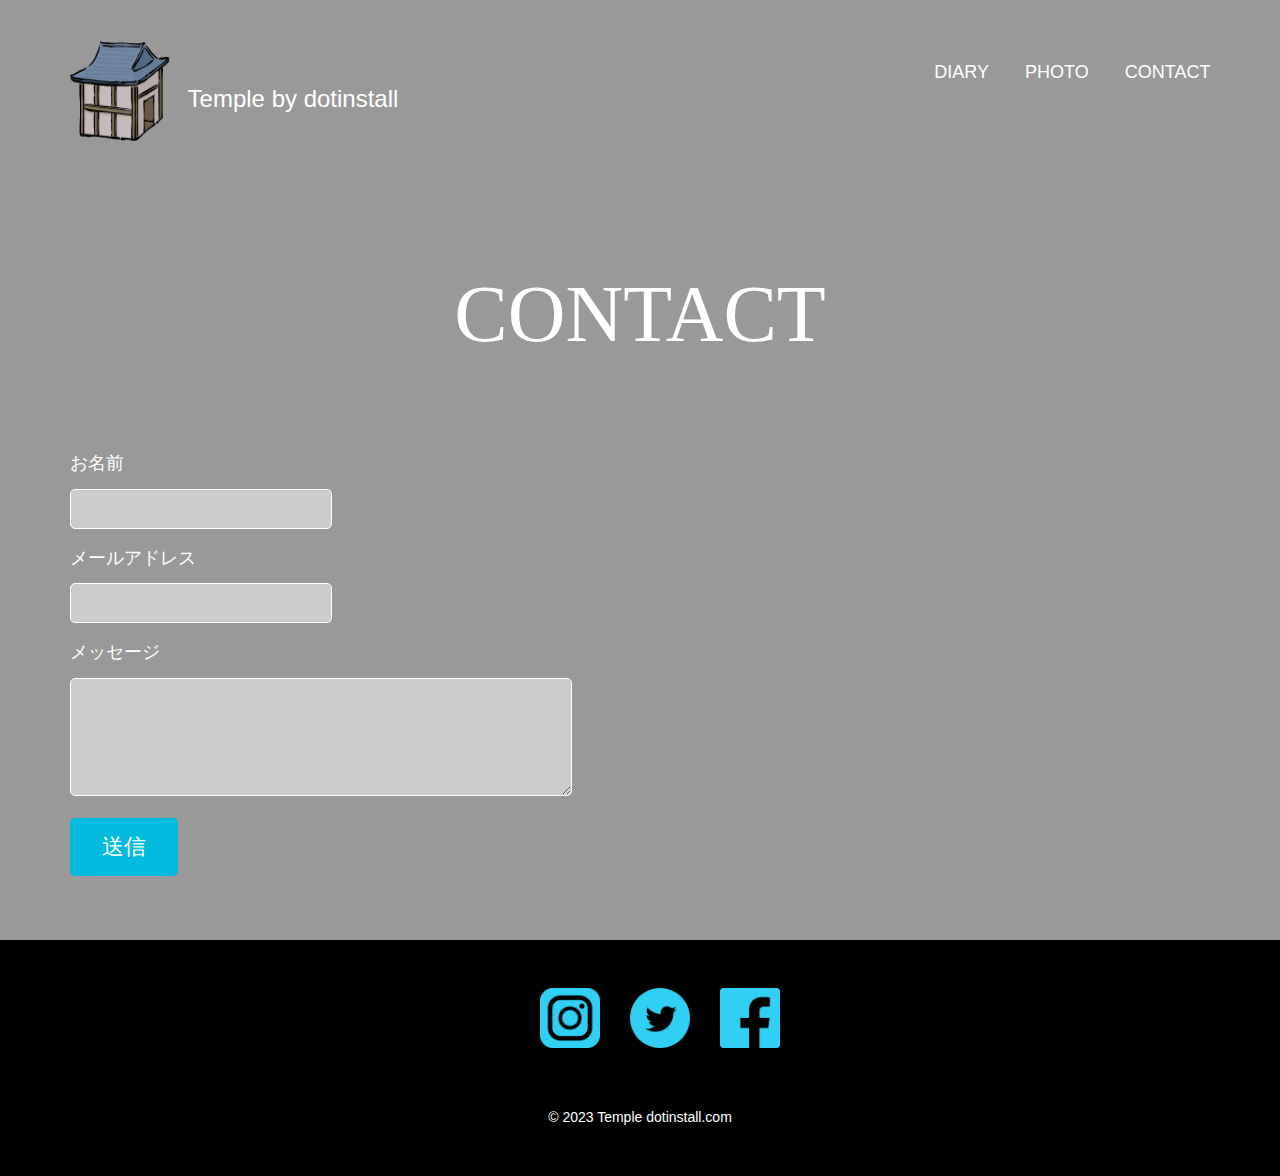
==== contact.html @ a0c5ae41 "Add files via upload" ====
<!DOCTYPE html>
<html lang="ja">

<head>
  <meta charset="UTF-8">
  <meta http-equiv="X-UA-Compatible" content="IE=edge">
  <meta name="viewport" content="width=device-width, initial-scale=1.0">
  <link rel="stylesheet" href="style.css">
  <!-- ファビコン -->
  <link rel="apple-touch-icon" sizes="180x180" href="/apple-touch-icon.png">
  <link rel="icon" type="image/png" sizes="32x32" href="/favicon-32x32.png">
  <link rel="icon" type="image/png" sizes="16x16" href="/favicon-16x16.png">
  <link rel="manifest" href="/site.webmanifest">
  <link rel="mask-icon" href="/safari-pinned-tab.svg" color="#5bbad5">
  <meta name="msapplication-TileColor" content="#da532c">
  <meta name="theme-color" content="#ffffff">
  <!-- ファビコン -->
  <title>contact-page</title>
</head>

<body>
  <div id="contact" class="big-bg">
    <header class="page-header wrapper">
      <div class="header-h1">
        <h1><a href="index.html"><img src="image/logo2.png" alt="◯◯寺ホームページ" width="100" height="100"></a></h1>
        <p>Temple by dotinstall</p>
      </div>
      <ul class="main-nav">
        <li><a href="diary.html">Diary</a></li>
        <li><a href="photo.html">Photo</a></li>
        <li><a href="contact.html">contact</a></li>
        </ul>
      </nav>
    </header>
<!-- form ----------->
<div class="wrapper">
  <h2 class="page-title">Contact</h2>
  <form action="#">
    <div>
      <label for="name">お名前</label>
      <input type="text" id="name" name="yout-name">
    </div>

    <div>
      <label for="email">メールアドレス</label>
      <input type="email" id="email" name="your-email">
    </div>

    <div>
      <label type="messagge">メッセージ</label>
      <textarea id="message" name="your-message"></textarea>
    </div>

    <input type="submit" class="button" value="送信">

  </form>

</div>

</div>

  <footer>
    <ul class="sns">
      <li><a href="#"><img src="image/インスタグラム.png" alt="インスタグラム" width="60" height="60"></a></li>
      <li><a href="#"><img src="image/Twitter.png" alt="Twitter" width="60" height="60"></a></li>
      <li><a href="#"><img src="image/FACEBOOK.png" alt="FACEBOOK" width="60" height="60"></a></li>
    </ul>
    <p>&copy; 2023 Temple dotinstall.com</p>
  </footer>
</body>
</body>

</html>
---- style.css ----
@charset "UTF-8";

html {
  font-size: 100%;
}

body {
  margin: 0;
  color: #ffffff;
  font-family: "Helvetica Neue", "Arial", "Hiragino Sans", "Meiryo", sans-serif;
  line-height: 1.7;
  background-color: rgba(0, 0, 0, 0.4);
}

img {
  max-width: 100%;
}

a {
  text-decoration: none;
}


/* BG */
.big-bg {
  background-size: cover;
  background-position: center top;
}

#home {
  background: url(image/tera.jpg);
  background-blend-mode: lighten;
  min-height: 100vh;
  background-position: 51% 63%;
}

.home page-title {
  text-transform: none;
}

/* BG END */

/* header */


.header-h1 {
  display: flex;
  align-items: center;
}

.header-h1 p {
  margin-left: 18px;
  font-size: 24px;

}

.main-nav {
  display: flex;
  font-size: 1.25rem;
  text-transform: uppercase;
  margin-top: 34px;

}

.main-nav a {
  font-size: 18px;
  color:#ffffff
}

.main-nav a:hover {
  color: #0090aa;
}

.main-nav li {
  margin-left: 36px;
  list-style: none;
  font-weight: normal;
  list-style: none;

}



.page-header {
  display: flex;
  justify-content: space-between;
}

.wrapper {
  max-width: 1400px;
  margin: 0 auto;
  padding: 0 4%;
}

/* header終わり */

/* HOME */
.home-content {
  display: flex;
  flex-direction: column;
  justify-content: center;
  align-items: center;
  text-align: center;
}

.home-content p {
  font-size: 1.5rem;
  margin: 10px 0 10px;
}

/* 見出し */
.page-title {
  font-size: 5rem;
  font-family: 'Philosopher', serif;
  text-transform: uppercase;
  font-weight: normal;
}

/* ボタン */
.button {
  font-size: 1.375rem;
  background: #0bd;
  color: #fff;
  border-radius: 5px;
  padding: 18px 32px;
}

.button:hover {
  background: #0090aa;
}



/* HOME END */

/* フッター */
footer {
  display: flex;
  flex-direction: column;
  justify-content: center;
  align-items: center;
  background-color: #000;
  color: #fff;
  padding: 32px;
}

.sns {
  display: flex;
  justify-content: center;
  list-style: none;
  gap: 10px;
}

.sns a {
  color: #fff;
  text-decoration: none;
  padding: 8px 10px;
  white-space: nowrap;
  width: 3vh;
  height: 3vh;
}

.sns a:hover {
  text-decoration: underline;
}

footer p {
  font-size: 14px;
  margin-top: 34px;
}

/* フッター終わり */


/* diary -------------------------*/
.main-nav2 {
  display: flex;
  font-size: 1.25rem;
  text-transform: uppercase;
  margin-top: 34px;
}

.main-nav2 a {
  font-size: 18px;
  color: #ffffff;
}

.main-nav2 a:hover {
  color: #0090aa;
}
.main-nav2 li {
  margin-left: 36px;
  list-style: none;
  font-weight: normal;
}

#diary {
  background-image: url(image/tera.jpg);
  background-position: 51% 33%;
  background-color: rgba(1, 1, 1, .3);
  background-blend-mode: soft-light;
  height: 350px;
  margin-bottom: 40px;
  color:#ffffff;
}

#diary li{
  color:#ffffff;
}


#diary .page-title {
  text-align: center;
  margin-top: 0px
}

/* diary END ----------------------*/
/* diary-contents----------------- */


.diary-contents {
  display: flex;
  justify-content: space-between;
  margin-bottom: 50px;

}

/* 記事部分 */
article {
  width: 74%;
}

.post-info {
  position: relative;
  padding-top: 4px;
  margin-bottom: 40px;
}

.post-date {
  background: #0bd;
  border-radius: 50%;
  color: #fff;
  width: 100px;
  height: 100px;
  font-size: 1.625rem;
  text-align: center;
  position: absolute;
  top: 0;
  padding-top: 10px;
}

.post-date span {
  font-size: 1rem;
  border-top: 1px rgba(255, 255, 255, .5)solid;
  padding-top: 6px;
  display: block;
  width: 60%;
  margin: 0 auto;
}

.post-title {
  font-family: 'Yu Mincho', 'Yumincho', serif;
  font-size: 2rem;
  font-weight: normal;
}

.post-title,
.post-cat {
  margin-left: 120px;
}

article img {
  margin-bottom: 20px;

}

article p {
  margin-bottom: 1rem;
}

/* サイドバー */
aside {
  width: 22%;
}

aside p {
  padding: 12px 10px;
}

.sub-title {
  font-size: 1.375rem;
  padding: 0 8px 8px;
  border-bottom: 2px #0bd solid;
  font-weight: normal;
}
.sub-menu{
  margin-bottom:60px;
  list-style: none;
}
.sub-menu a{
  color:#ffffff;
  padding: 10px;
  display: block;
}
.sub-menu a:hover{
  color:#0bd;
}
/* diary-contents END----------------- */

/* Photo-page contents */
#photo {
  background-image: url(../寺３/image/temple/daniel-olah-2lMK4dgqwFM-unsplash.jpg);
  min-height: 100vh;
  background-size: cover;
  object-fit: cover;
  margin-bottom: 20px;
  padding: 20px;
}

.photo-content {
  max-width: 560px;
  margin-top : 10%;
}

.photo-content .page-title {
  text-align: center;
}

.photo-content p {
  font-size: 1.125;
  margin: 10px 0 0;
}



.grid {
  display: grid;
  gap: 26px;
  grid-template-columns: repeat(auto-fit ,minmax(240px,1fr));
  grid-auto-rows: 240px;
  margin-top: 6%;
  margin-bottom: 50px;
  grid-row-gap: 40px;
}
.big-box{
  grid-column: 1 / 3;
  grid-row: 1 / 3;
}

.grid img {
  width: 100%;
  height: 100%;
  object-fit: cover;
}
.grid p {
  margin-top: 0; /* <p> タグの上の余白を削除 */
}

/* Photo-page contents END */

/* contact-page -------------------------------------*/
#contact {
  background-image: url(../寺３/image/temple/zahid-lilani-gh8ZeErrYzQ-unsplash.jpg);
  background-position: 100% 60%;
  min-height: 100vh;
  background-size: cover;
  object-fit: cover;
  padding: 20px;
}

#contact .page-title{
  text-align: center;
}

/* フォーム */
form div {
  margin-bottom: 14px;
}
label {
  font-size :1.125rem ;
  margin-bottom:10px;
  display: block;
}
input[type="text"],
input[type="email"],
textarea {
  background: rgba(255, 255, 255, .5);
  border: 1px #fff solid;
  border-radius: 5px;
  padding: 10px;
  font-size: 1rem;
}


input[type="text"],
input[type="email"]{
  width:100%;
  max-width: 240px;
}
textarea {
  width: 100%;
  max-width: 480px;
  height: 6rem;
}
input[type="submit"]{
  border: none;
  cursor: pointer;
  line-height: 1;
}

/* contact pageEND--------------------------------------- */








/* メディアクエリー　モバイル */
@media (max-width:600px) {
  .page-title{
    font-size: 2.5rem;
  }

  /* head */
  .main-nav {
    font-size: 0.1rem;
    margin-top: 10px;
  }
  .main-nav2 {
    font-size: 0.1rem;
    margin-top: 10px;
  }
  .page-header {
    flex-direction: column;
    align-items: center;
  }

  /* home */
  .home-content {
    margin-top: 20%;
  }

  /* Diary */
  .diary-contents {
    flex-direction: column;
  }

  article {
    margin-top: 30px;
  }

  article,
  aside {
    width: 100%;
  }

  #diary .page-title{
    margin-top : 30px;
  }
  aside {
    margin-top: 60px;
  }
  .post-info {
    margin-bottom: 30px;
  }
  .post-date {
    width: 70px;
    height: 70px;
    font-size: 1rem;
  }
  .post-date span {
    font-size: 0.875rem;
    padding-top: 2px;
  }
  .post-title {
    font-size: 1.375rem;
  }
  .post-cat {
    font-size: 0.875rem;
    margin-top: 10px;
  }
  .post-title,
  .post-cat {
    margin-left: 80px;
  }

  .big-box {
    grid-column : auto;
    grid-row : auto;
    object-fit: cover;
  }
  /* contact モバイル */

  
  #contact .page-title{
    margin-top: 40px;
  }
  /* contact モバイル　フォーム */
  input[type="text"],
  input[type="email"],
  textarea {
    max-width: 100%;
  }
}

/* メディアクエリー終わり */
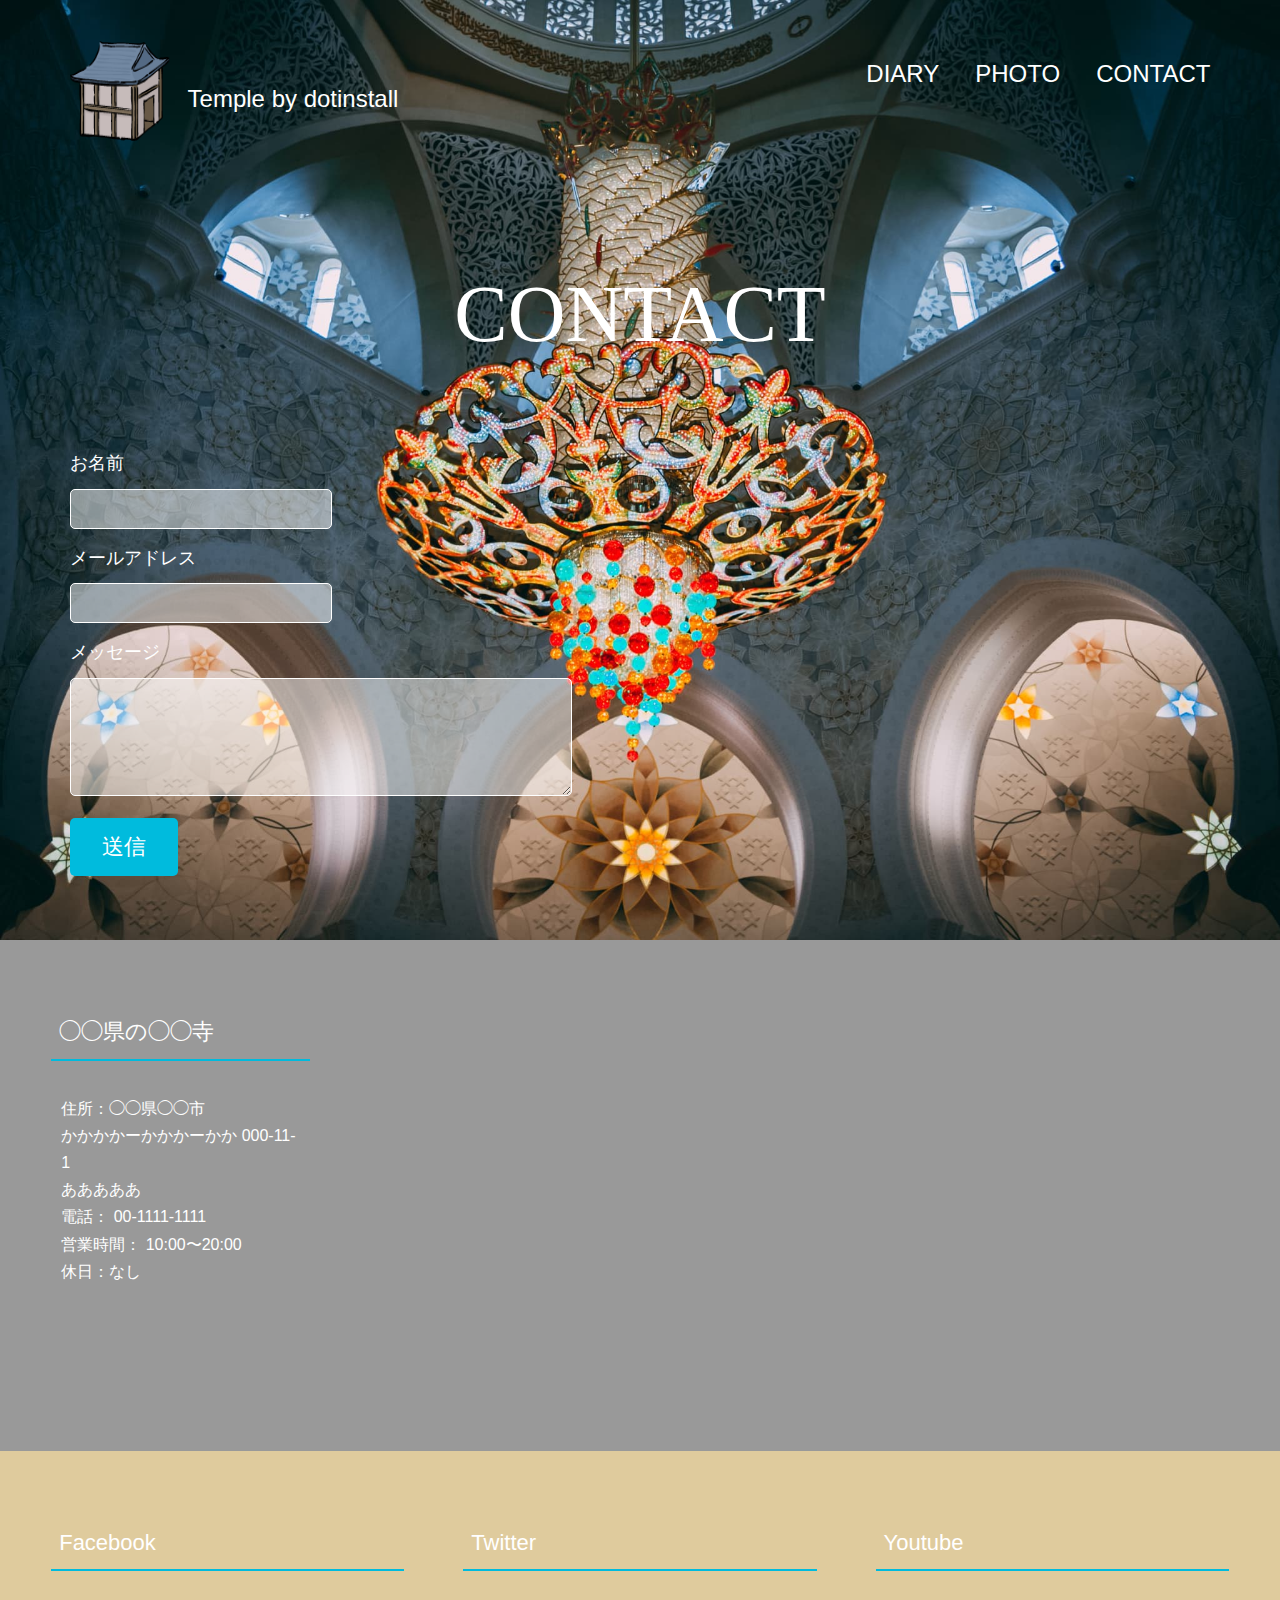
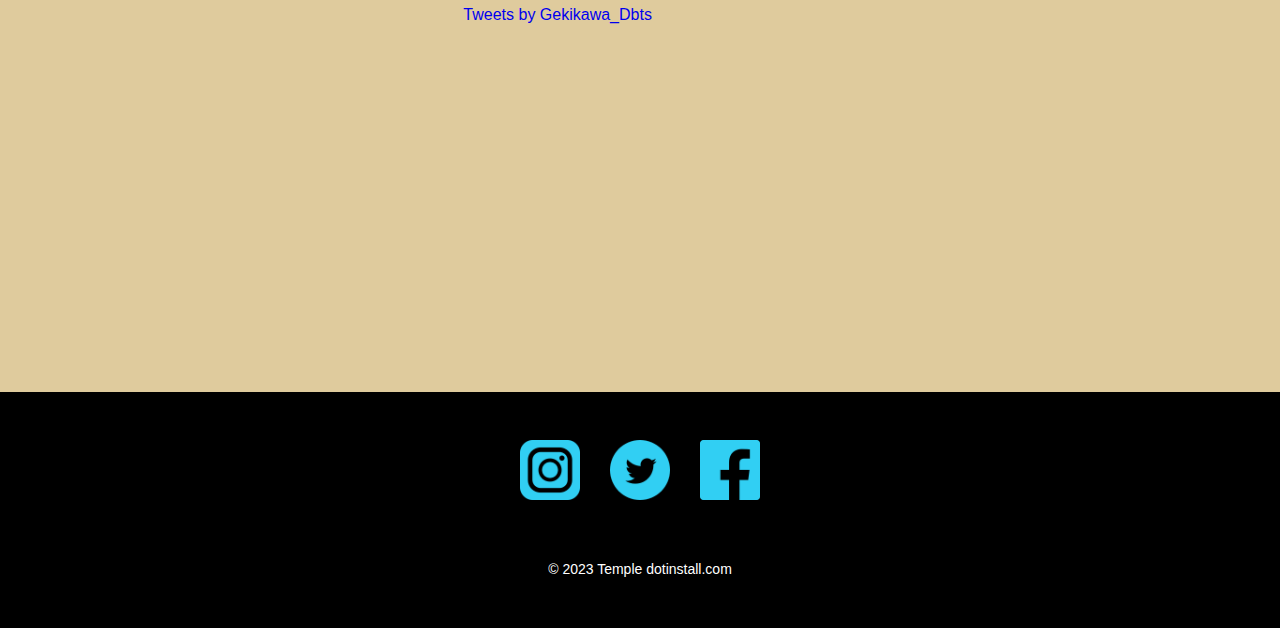
==== commit 2f17115e: "Add files via upload" ====
--- a/contact.html
+++ b/contact.html
@@ -57,17 +57,60 @@
 
 </div>
 
-</div>
+</div> 
 
-  <footer>
-    <ul class="sns">
-      <li><a href="#"><img src="image/インスタグラム.png" alt="インスタグラム" width="60" height="60"></a></li>
-      <li><a href="#"><img src="image/Twitter.png" alt="Twitter" width="60" height="60"></a></li>
-      <li><a href="#"><img src="image/FACEBOOK.png" alt="FACEBOOK" width="60" height="60"></a></li>
-    </ul>
-    <p>&copy; 2023 Temple dotinstall.com</p>
-  </footer>
+<!-- 店舗情報---------------------- -->
+<section id="location">
+  <div class="wrapper">
+    <div class="location-info">
+      <h3 class="sub-title">◯◯県の◯◯寺</h3>
+      <p>
+        住所：◯◯県◯◯市<br>
+        かかかかーかかかーかか 000-11-1<br>
+        あああああ<br>
+        電話： 00-1111-1111<br>
+        営業時間： 10:00〜20:00<br>
+        休日：なし
+      </p>
+    </div>  <!-- </div>店舗情報　終わり -->
+    <div class="location-map">
+      <iframe src="https://www.google.com/maps/embed?pb=!1m18!1m12!1m3!1d1634.9102591061521!2d135.748964388867!3d34.96110694138926!2m3!1f0!2f0!3f0!3m2!1i1024!2i768!4f13.1!3m3!1m2!1s0x600105f5af735fad%3A0x5cdf204c4b42061f!2z44CSNjAxLTgxNDEg5Lqs6YO95bqc5Lqs6YO95biC5LiK6bOl57695Y2v44OO6Iqx55S6!5e0!3m2!1sja!2sjp!4v1686957311482!5m2!1sja!2sjp" width="800" height="400" style="border:0;" allowfullscreen="" loading="lazy" referrerpolicy="no-referrer-when-downgrade"></iframe>
+    </div>
+  </div>
+</section>
+<!-- </section>location -->
+<!-- sns -->
+<section id="sns">
+  <div class="wrapper">
+
+    <div class="sns-box">
+      <h3 class="sub-title">Facebook</h3>
+      <iframe src="https://www.facebook.com/plugins/page.php?href=https%3A%2F%2Fwww.facebook.com%2Ffacebook&tabs=timeline&width=340&height=315&small_header=false&adapt_container_width=true&hide_cover=false&show_facepile=false&appId" width="340" height="315" style="border:none;overflow:hidden" scrolling="no" frameborder="0" allowfullscreen="true" allow="autoplay; clipboard-write; encrypted-media; picture-in-picture; web-share"></iframe>
+      <div class="fb-page" data-href="https://www.facebook.com/facebook" data-tabs="timeline" data-width="" data-height="315" data-small-header="false" data-adapt-container-width="true" data-hide-cover="false" data-show-facepile="false"><blockquote cite="https://www.facebook.com/facebook" class="fb-xfbml-parse-ignore"><a href="https://www.facebook.com/facebook"></a></blockquote></div>
+    </div>
+
+    <div class="sns-box">
+      <h3 class="sub-title">Twitter</h3>
+      <a class="twitter-timeline" data-height="315" href="https://twitter.com/Gekikawa_Dbts?ref_src=twsrc%5Etfw">Tweets by Gekikawa_Dbts</a> <script async src="https://platform.twitter.com/widgets.js" charset="utf-8"></script>
+    </div>
+
+    <div class="sns-box">
+      <h3 class="sub-title">Youtube</h3>
+      <iframe width="560" height="315" src="https://www.youtube.com/embed/O3M0WQyGmhk?start=30" title="YouTube video player" frameborder="0" allow="accelerometer; autoplay; clipboard-write; encrypted-media; gyroscope; picture-in-picture; web-share" allowfullscreen></iframe>
+    </div> 
+
+  </div><!-- wrapper -->
+</section>
+<footer>
+  <ul class="sns">
+    <li><a href="#"><img src="image/インスタグラム.png" alt="インスタグラム" width="60" height="60"></a></li>
+    <li><a href="#"><img src="image/Twitter.png" alt="Twitter" width="60" height="60"></a></li>
+    <li><a href="#"><img src="image/FACEBOOK.png" alt="FACEBOOK" width="60" height="60"></a></li>
+  </ul>
+  <p>&copy; 2023 Temple dotinstall.com</p>
+</footer>
 </body>
-</body>
+<div id="fb-root"></div>
+<script async defer crossorigin="anonymous" src="https://connect.facebook.net/ja_JP/sdk.js#xfbml=1&version=v17.0" nonce="QW1tOXlN"></script>
 
 </html>--- a/style.css
+++ b/style.css
@@ -59,11 +59,13 @@
   font-size: 1.25rem;
   text-transform: uppercase;
   margin-top: 34px;
+  padding-left: 0;
 
 }
 
 .main-nav a {
-  font-size: 18px;
+  font-size: 24px;
+  margin-left: 0;
   color:#ffffff
 }
 
@@ -149,6 +151,7 @@
   justify-content: center;
   list-style: none;
   gap: 10px;
+  padding-left: 0;
 }
 
 .sns a {
@@ -200,8 +203,10 @@
   background-color: rgba(1, 1, 1, .3);
   background-blend-mode: soft-light;
   height: 350px;
-  margin-bottom: 40px;
+  margin-bottom: 20px;
   color:#ffffff;
+  padding: 20px;
+  padding-bottom: 40px;
 }
 
 #diary li{
@@ -309,7 +314,7 @@
 
 /* Photo-page contents */
 #photo {
-  background-image: url(../寺３/image/temple/daniel-olah-2lMK4dgqwFM-unsplash.jpg);
+  background-image: url(image/temple/daniel-olah-2lMK4dgqwFM-unsplash.jpg);
   min-height: 100vh;
   background-size: cover;
   object-fit: cover;
@@ -360,7 +365,7 @@
 
 /* contact-page -------------------------------------*/
 #contact {
-  background-image: url(../寺３/image/temple/zahid-lilani-gh8ZeErrYzQ-unsplash.jpg);
+  background-image: url(image/temple/zahid-lilani-gh8ZeErrYzQ-unsplash.jpg);
   background-position: 100% 60%;
   min-height: 100vh;
   background-size: cover;
@@ -407,6 +412,42 @@
   cursor: pointer;
   line-height: 1;
 }
+/* frex */
+#location {
+  padding: 4% 0;
+}
+#location .wrapper {
+  display: flex ;
+  justify-content: space-between;
+  }
+  .location-info {
+    width: 22%;
+  }
+  .location-info p {
+    padding: 12px 10px;
+  }
+  .location-map {
+    width: 74%;
+  }
+  /* iframe */
+  iframe {
+    width: 100%;
+  }
+/* SNS-------------- */
+#sns {
+  background: #dfcb9d;
+  padding: 4% 0;
+}
+#sns .wrapper {
+  display: flex;
+  justify-content: space-between;
+}
+#sns .sub-title {
+  margin-bottom: 30px;
+}
+.sns-box{
+  width: 30%
+}
 
 /* contact pageEND--------------------------------------- */
 
@@ -427,6 +468,7 @@
   .main-nav {
     font-size: 0.1rem;
     margin-top: 10px;
+    flex-direction: column;
   }
   .main-nav2 {
     font-size: 0.1rem;
@@ -503,6 +545,19 @@
   textarea {
     max-width: 100%;
   }
+  /* 店舗情報　地図　SNS */
+  #location .wrapper,
+  #sns .wrapper {
+    flex-direction: column;
+  }
+  .location-info,
+  .location-map,
+  .sns-box {
+    width: 100%;
+  }
+  .sns-box {
+    margin-bottom: 30px;
+  }
 }
 
 /* メディアクエリー終わり */ 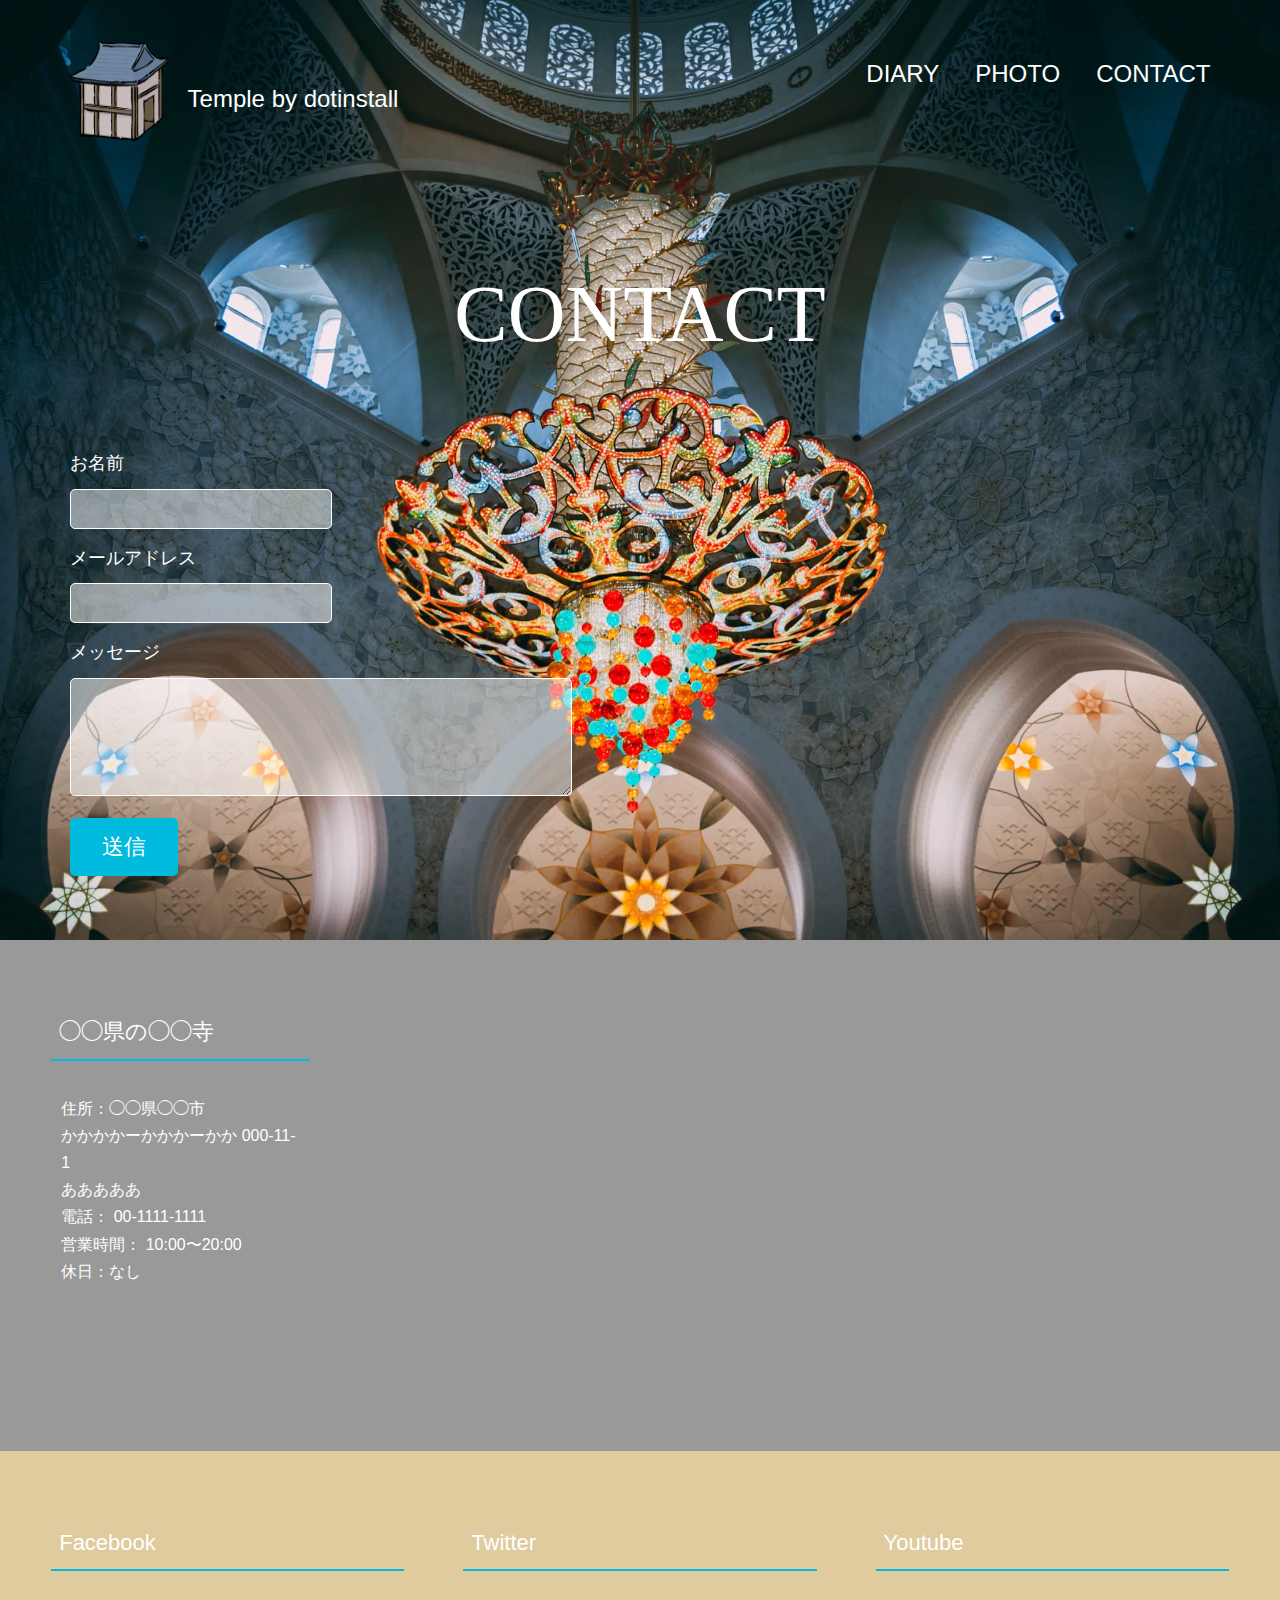
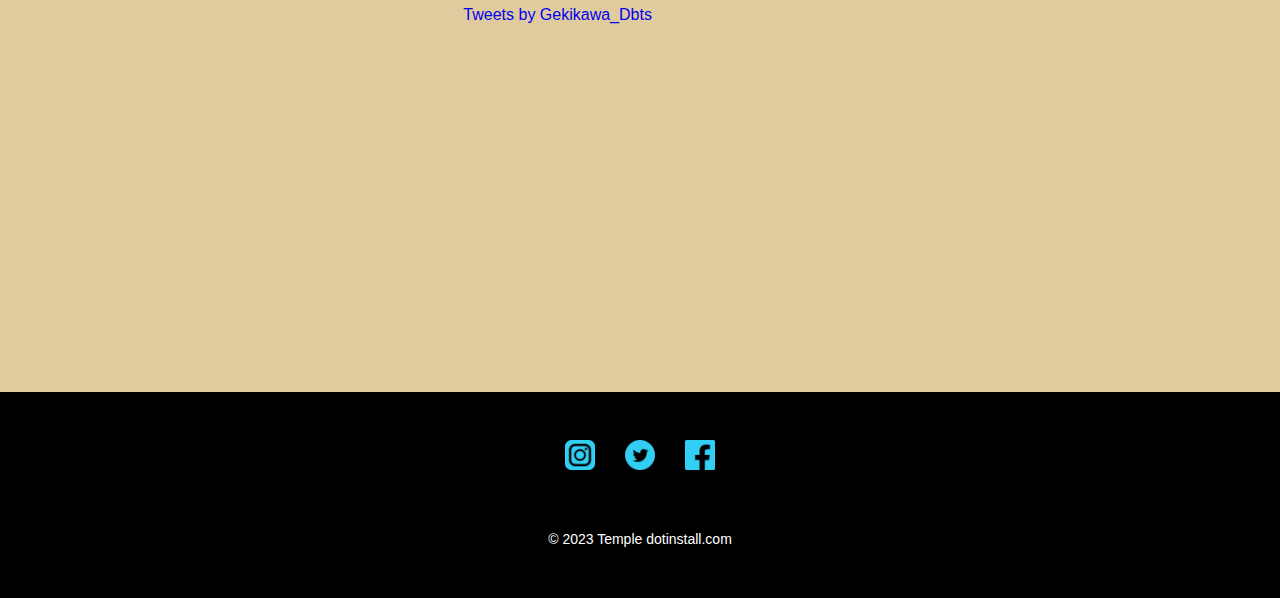
==== commit 52da2c58: "Add files via upload" ====
--- a/contact.html
+++ b/contact.html
@@ -14,6 +14,12 @@
   <link rel="mask-icon" href="/safari-pinned-tab.svg" color="#5bbad5">
   <meta name="msapplication-TileColor" content="#da532c">
   <meta name="theme-color" content="#ffffff">
+  <!-- OGP -->
+  <meta property="og:url" content="http://example.com/index.html">
+  <meta property="og:type" content="website">
+  <meta property="og:title" content="WCB Cafe Home">
+  <meta property="og:description" content="身近なお寺に訪れてみませんか？非日常な空間">
+  <meta property="og:image" content="image/tera.jpg"
   <!-- ファビコン -->
   <title>contact-page</title>
 </head>
@@ -103,9 +109,9 @@
 </section>
 <footer>
   <ul class="sns">
-    <li><a href="#"><img src="image/インスタグラム.png" alt="インスタグラム" width="60" height="60"></a></li>
-    <li><a href="#"><img src="image/Twitter.png" alt="Twitter" width="60" height="60"></a></li>
-    <li><a href="#"><img src="image/FACEBOOK.png" alt="FACEBOOK" width="60" height="60"></a></li>
+    <li><a href="#"><img src="image/インスタグラム.png" alt="インスタグラム" width="30" height="30"></a></li>
+    <li><a href="#"><img src="image/Twitter.png" alt="Twitter" width="30" height="30"></a></li>
+    <li><a href="#"><img src="image/FACEBOOK.png" alt="FACEBOOK" width="30" height="30"></a></li>
   </ul>
   <p>&copy; 2023 Temple dotinstall.com</p>
 </footer>
--- a/style.css
+++ b/style.css
@@ -144,6 +144,7 @@
   background-color: #000;
   color: #fff;
   padding: 32px;
+
 }
 
 .sns {
@@ -218,7 +219,9 @@
   text-align: center;
   margin-top: 0px
 }
-
+.diary-footer {
+  margin: 0;
+}
 /* diary END ----------------------*/
 /* diary-contents----------------- */
 
@@ -227,7 +230,7 @@
   display: flex;
   justify-content: space-between;
   margin-bottom: 50px;
-
+ margin-top:120px;
 }
 
 /* 記事部分 */
@@ -366,7 +369,6 @@
 /* contact-page -------------------------------------*/
 #contact {
   background-image: url(image/temple/zahid-lilani-gh8ZeErrYzQ-unsplash.jpg);
-  background-position: 100% 60%;
   min-height: 100vh;
   background-size: cover;
   object-fit: cover;
@@ -535,7 +537,10 @@
   }
   /* contact モバイル */
 
-  
+  .big-bg {
+    background-size: cover;
+    background-position: center top;
+  }
   #contact .page-title{
     margin-top: 40px;
   }
@@ -558,6 +563,7 @@
   .sns-box {
     margin-bottom: 30px;
   }
+
 }
 
 /* メディアクエリー終わり */ 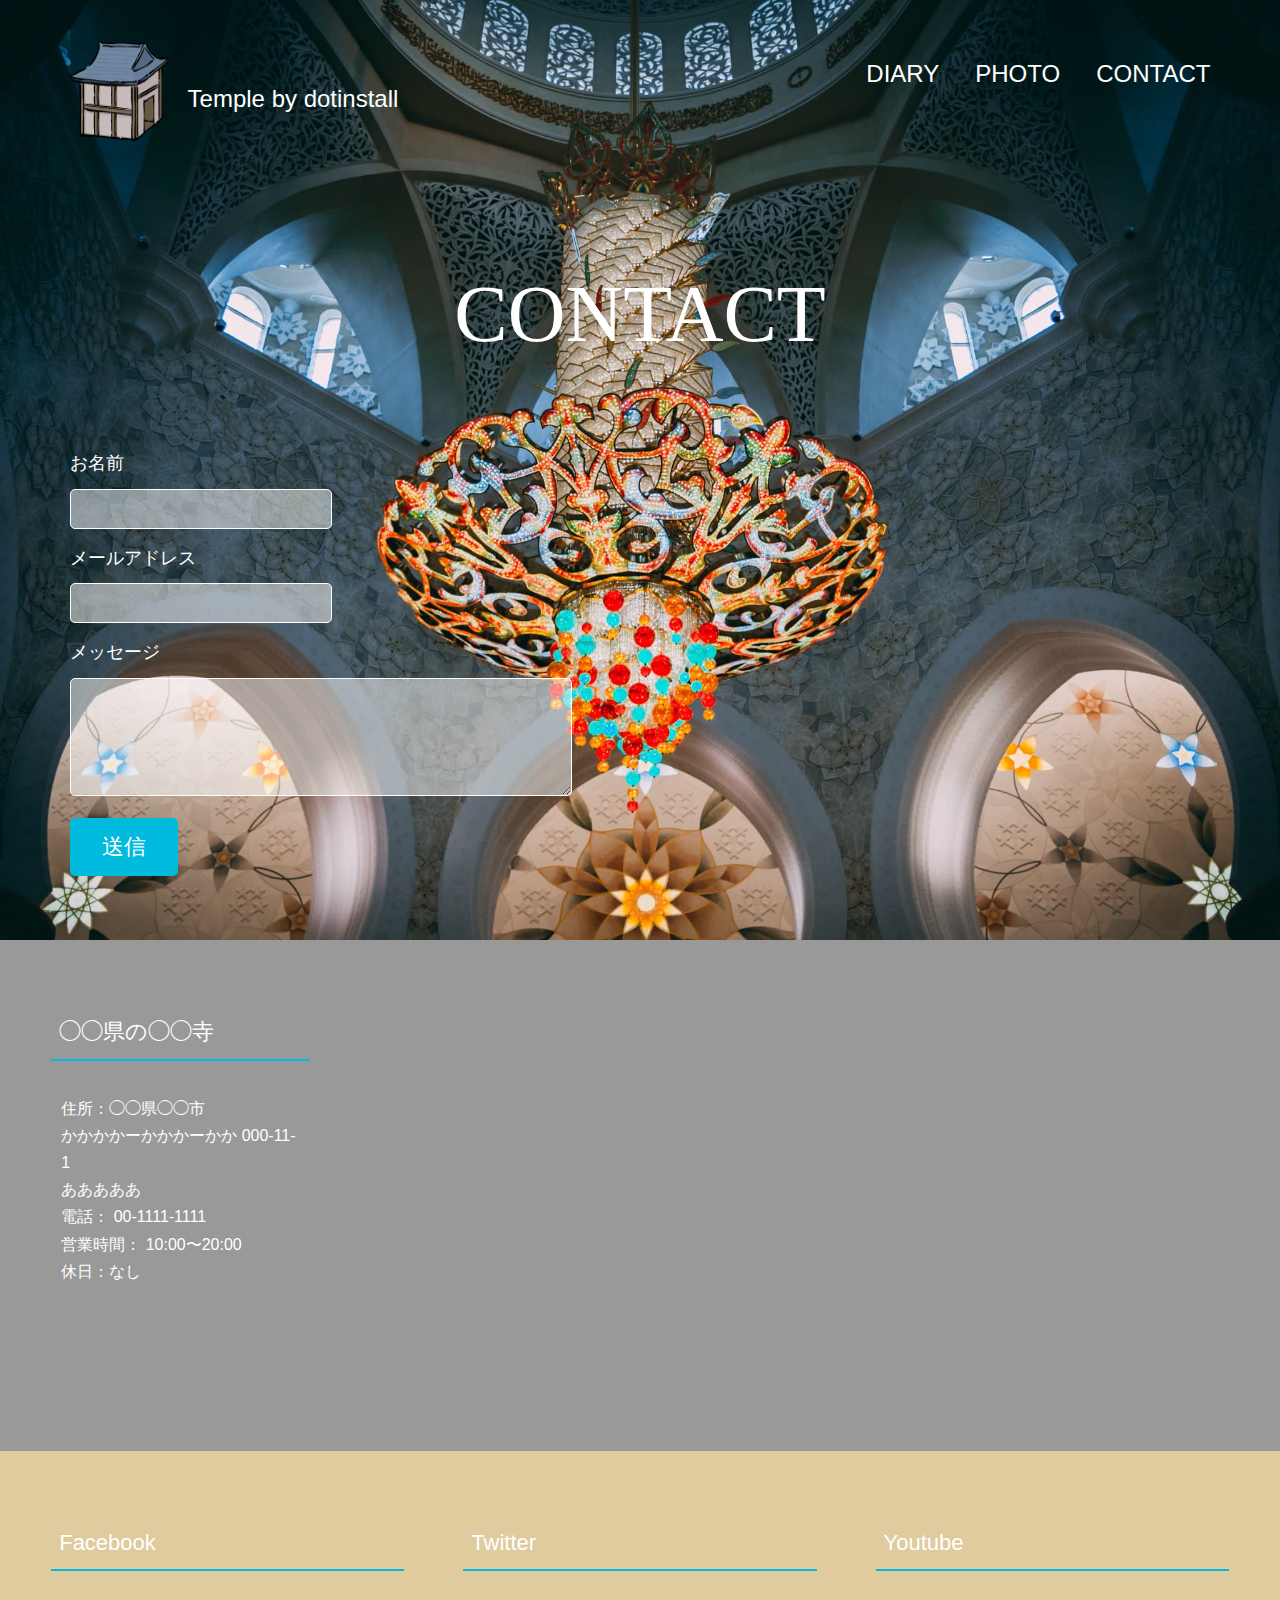
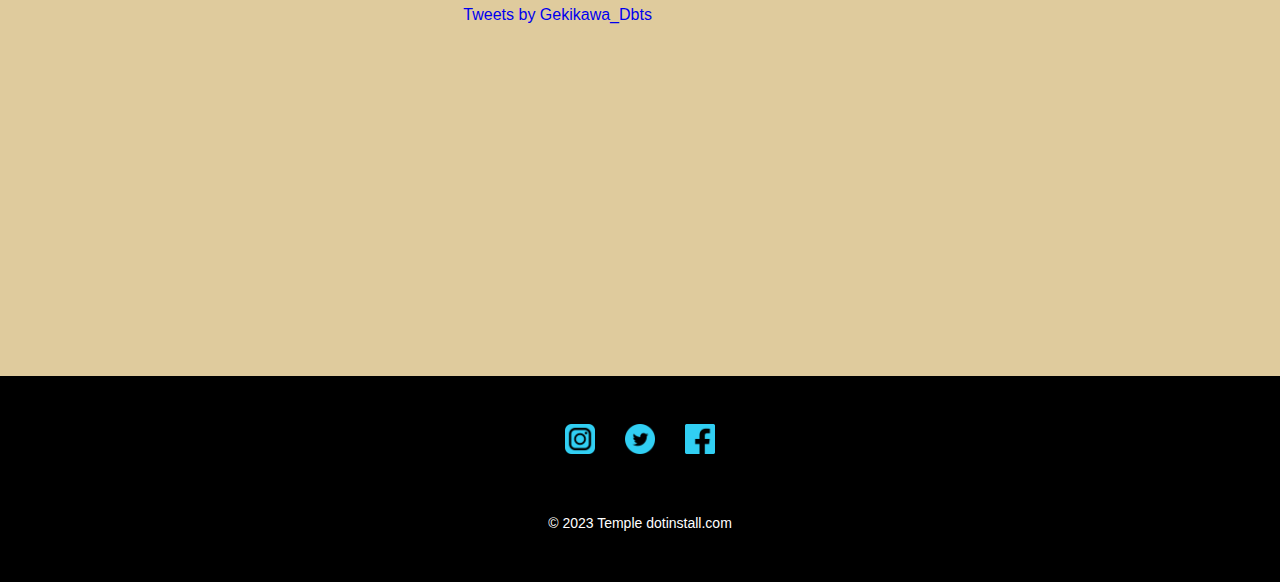
==== commit 213635a7: "Add files via upload" ====
--- a/contact.html
+++ b/contact.html
@@ -91,7 +91,6 @@
 
     <div class="sns-box">
       <h3 class="sub-title">Facebook</h3>
-      <iframe src="https://www.facebook.com/plugins/page.php?href=https%3A%2F%2Fwww.facebook.com%2Ffacebook&tabs=timeline&width=340&height=315&small_header=false&adapt_container_width=true&hide_cover=false&show_facepile=false&appId" width="340" height="315" style="border:none;overflow:hidden" scrolling="no" frameborder="0" allowfullscreen="true" allow="autoplay; clipboard-write; encrypted-media; picture-in-picture; web-share"></iframe>
       <div class="fb-page" data-href="https://www.facebook.com/facebook" data-tabs="timeline" data-width="" data-height="315" data-small-header="false" data-adapt-container-width="true" data-hide-cover="false" data-show-facepile="false"><blockquote cite="https://www.facebook.com/facebook" class="fb-xfbml-parse-ignore"><a href="https://www.facebook.com/facebook"></a></blockquote></div>
     </div>
 
